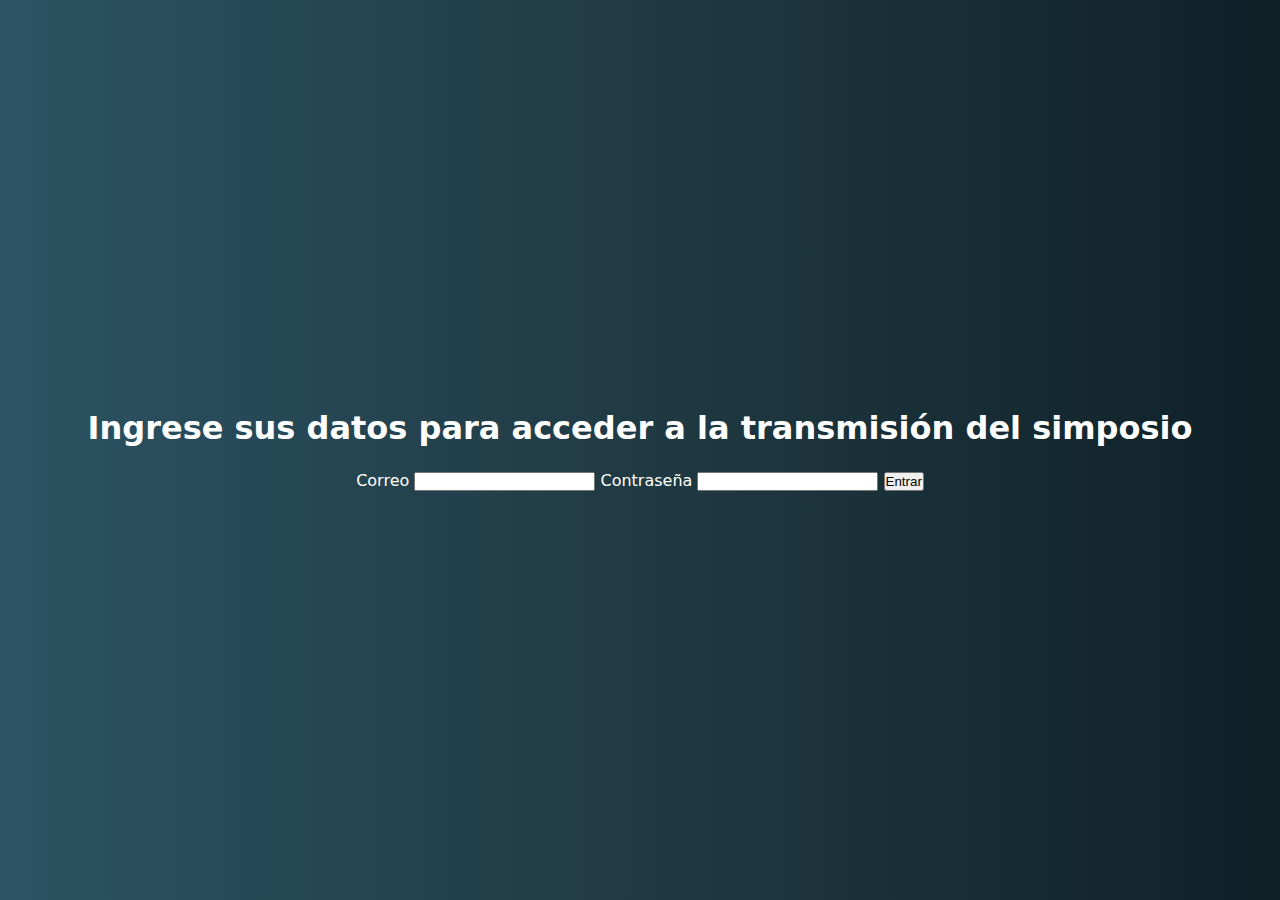
==== ingresar.html @ 131b0c5d "[add]: logica y frontend de login" ====
<!DOCTYPE html>
<html lang="en">
<head>
    <meta charset="UTF-8">
    <meta name="viewport" content="width=device-width, initial-scale=1.0">
    <link rel="stylesheet" href="./index.css">
    <title>Ingresar</title>
</head>
<body>
    <section class="next">
        <h1>Ingrese sus datos para acceder a la transmisión del simposio</h1>
        <form action="https://simposio-internacional-de-reumatologia-pediatrica.him.edu.mx/server/login.php" class="form" method="POST">
            <label>Correo</label>
            <input type="email" name="correo" required/>
            <label>Contraseña</label>
            <input type="password" name="contrasena" required/>
            <button>Entrar</button>
        </form>
    </section>
</body>
</html>
---- index.css ----
*{
    box-sizing: border-box;
    margin: 0;
    padding:0;
}
body{
    color:#fff;
    font-family: system-ui, -apple-system, BlinkMacSystemFont, 'Segoe UI', Roboto, Oxygen, Ubuntu, Cantarell, 'Open Sans', 'Helvetica Neue', sans-serif;
}
.next{
    align-items: center;
    background: #0F2027;  /* fallback for old browsers */
    background: -webkit-linear-gradient(to right, #2C5364, #203A43, #0F2027);  /* Chrome 10-25, Safari 5.1-6 */
    background: linear-gradient(to right, #2C5364, #203A43, #0F2027); /* W3C, IE 10+/ Edge, Firefox 16+, Chrome 26+, Opera 12+, Safari 7+ */
    display:flex;
    flex-direction: column;
    gap:1.5rem;
    height:100vh;
    justify-content: center;
    text-align: center;
}
.next img{
    width:40%;
}

@media (min-width:240px) and (max-width:880px){
    .next img{
        width:90%;
    }
}
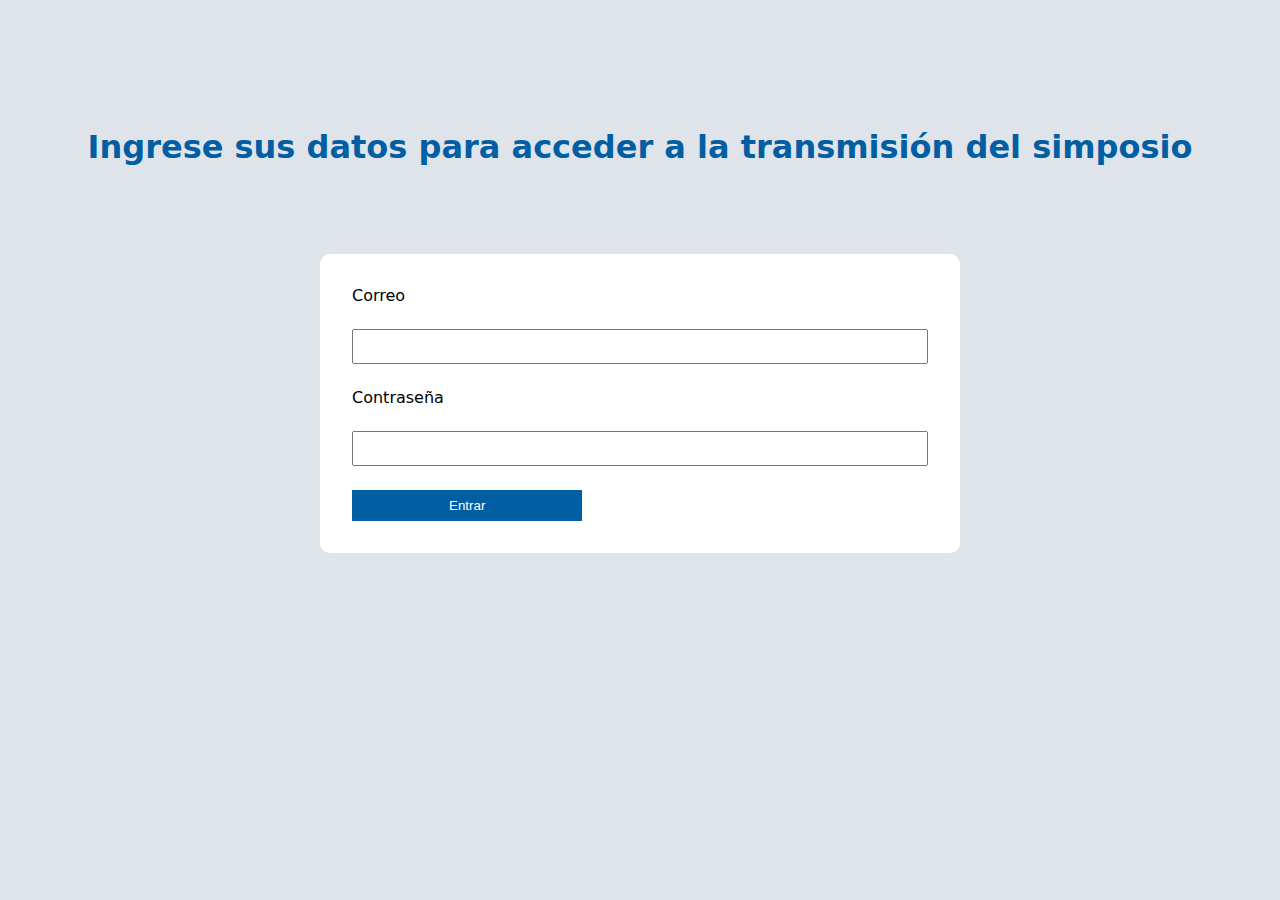
==== commit ceb6cf06: "[pending]: user validate" ====
--- a/ingresar.html
+++ b/ingresar.html
@@ -9,7 +9,7 @@
 <body>
     <section class="next">
         <h1>Ingrese sus datos para acceder a la transmisión del simposio</h1>
-        <form action="https://simposio-internacional-de-reumatologia-pediatrica.him.edu.mx/server/login.php" class="form" method="POST">
+        <form action="./server/login.php" class="form" method="POST">
             <label>Correo</label>
             <input type="email" name="correo" required/>
             <label>Contraseña</label>
--- a/index.css
+++ b/index.css
@@ -1,30 +1,21 @@
+@import url('./styles/form.css');
+@import url('./styles/transmition.css');
 *{
     box-sizing: border-box;
     margin: 0;
     padding:0;
 }
 body{
-    color:#fff;
+    background: #dfe4ea;
+    color:#005fa3;
     font-family: system-ui, -apple-system, BlinkMacSystemFont, 'Segoe UI', Roboto, Oxygen, Ubuntu, Cantarell, 'Open Sans', 'Helvetica Neue', sans-serif;
 }
 .next{
     align-items: center;
-    background: #0F2027;  /* fallback for old browsers */
-    background: -webkit-linear-gradient(to right, #2C5364, #203A43, #0F2027);  /* Chrome 10-25, Safari 5.1-6 */
-    background: linear-gradient(to right, #2C5364, #203A43, #0F2027); /* W3C, IE 10+/ Edge, Firefox 16+, Chrome 26+, Opera 12+, Safari 7+ */
     display:flex;
     flex-direction: column;
     gap:1.5rem;
-    height:100vh;
     justify-content: center;
+    padding: 8rem 0;
     text-align: center;
-}
-.next img{
-    width:40%;
-}
-
-@media (min-width:240px) and (max-width:880px){
-    .next img{
-        width:90%;
-    }
 }